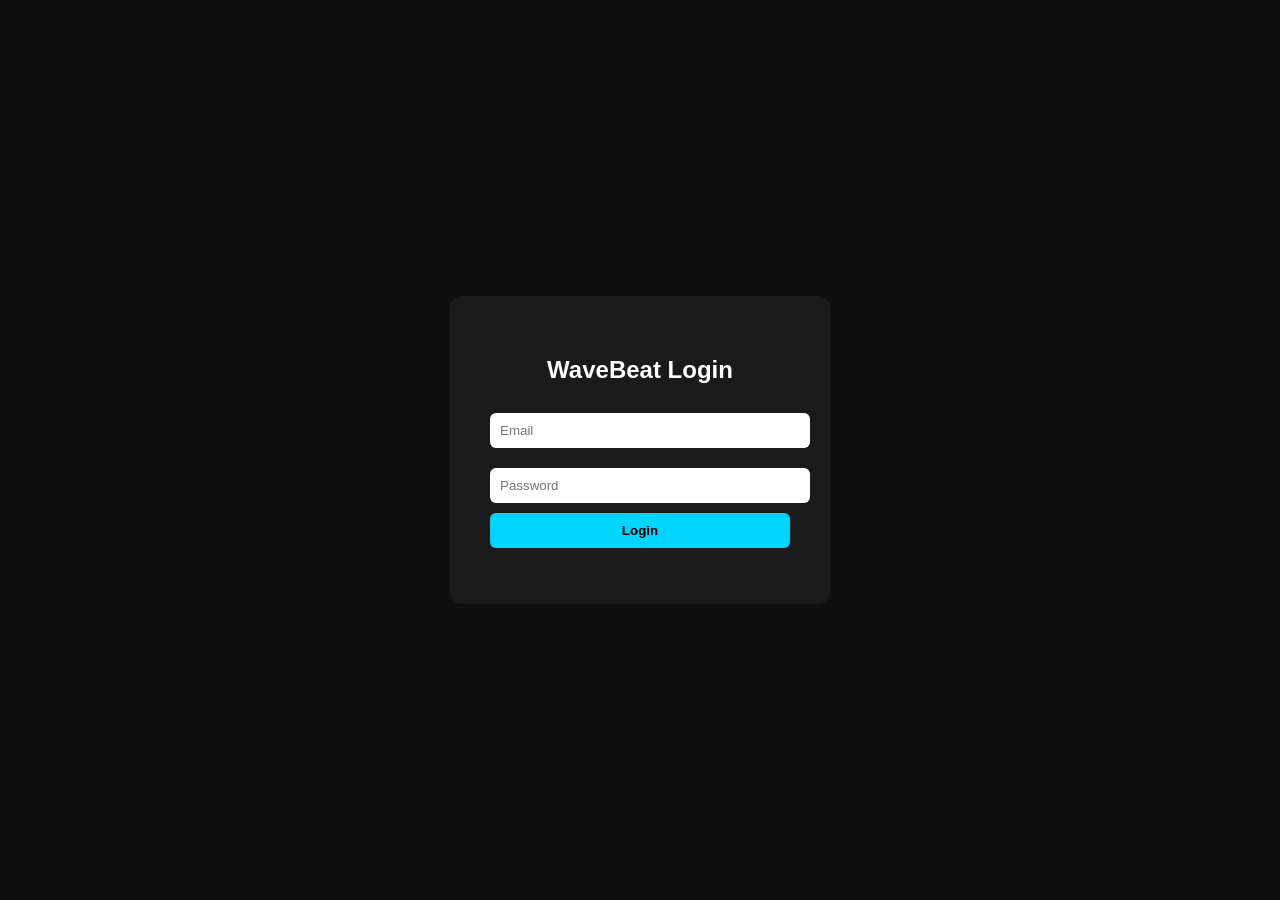
==== login.html @ fd385309 "Initial commit" ====
<!DOCTYPE html>
<html lang="en">
<head>
<meta charset="UTF-8">
<meta name="viewport" content="width=device-width, initial-scale=1.0">
<title>WaveBeat Login</title>

<link rel="stylesheet" href="css/login.css">
</head>

<body>

<div class="login-box">

    <h2>WaveBeat Login</h2>

    <input type="text" id="email" placeholder="Email">
    <input type="password" id="password" placeholder="Password">

    <button onclick="login()">Login</button>

    <p id="msg"></p>

</div>

<script src="js/auth.js"></script>
<script src="login.js"></script>

</body>
</html>
---- css/login.css ----
body {
    margin: 0;
    font-family: Arial;
    background: #0f0f0f;
    color: white;
    display: flex;
    justify-content: center;
    align-items: center;
    height: 100vh;
}

.login-box {
    background: #1a1a1a;
    padding: 40px;
    border-radius: 12px;
    text-align: center;
    width: 300px;
}

input {
    width: 100%;
    padding: 10px;
    margin: 10px 0;
    border: none;
    border-radius: 6px;
}

button {
    width: 100%;
    padding: 10px;
    background: #00d4ff;
    border: none;
    cursor: pointer;
    border-radius: 6px;
    font-weight: bold;
}

button:hover {
    background: #00b5d6;
}
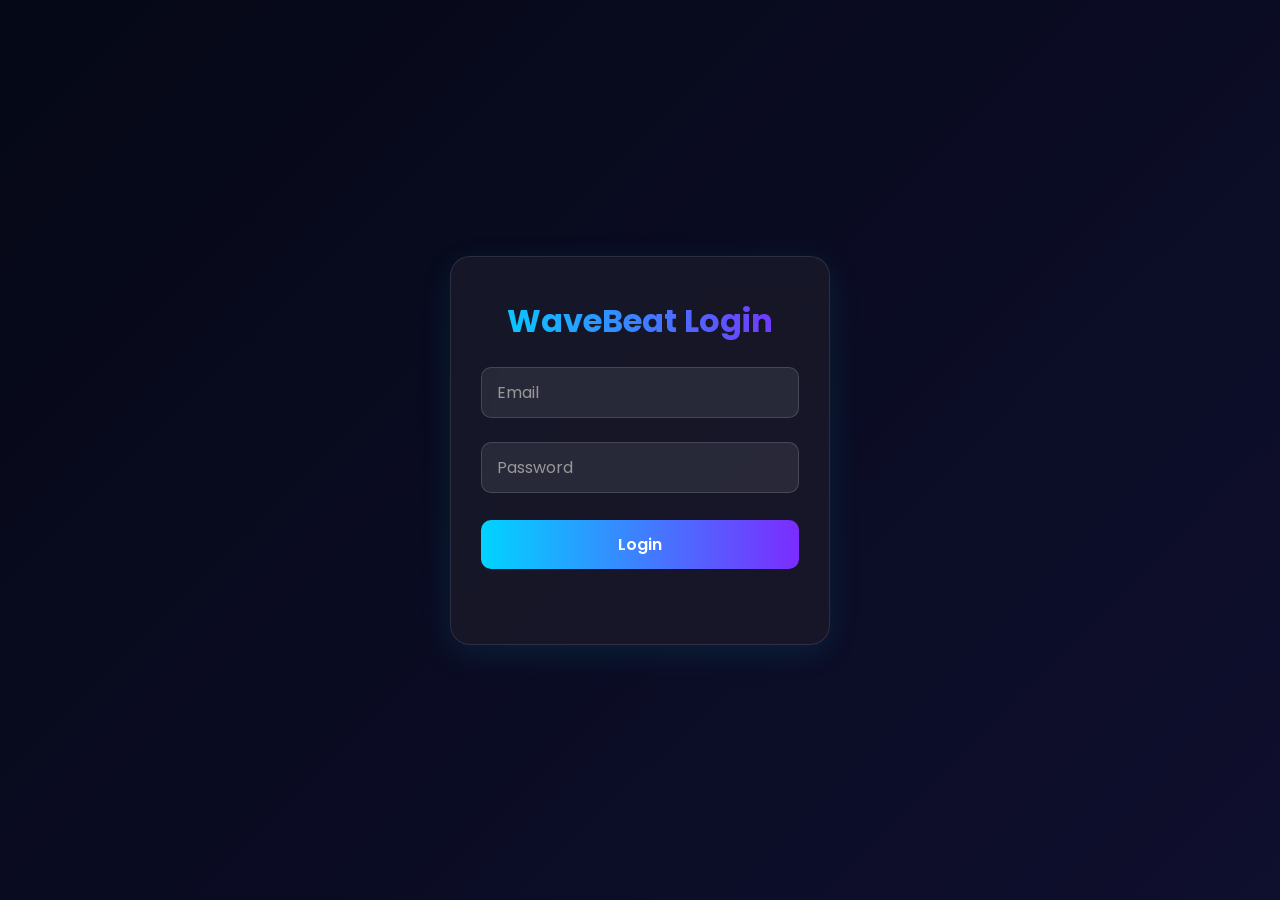
==== commit 19643a9e: "change 8 files to main" ====
--- a/login.html
+++ b/login.html
@@ -2,10 +2,15 @@
 <html lang="en">
 <head>
 <meta charset="UTF-8">
-<meta name="viewport" content="width=device-width, initial-scale=1.0">
+<meta name="viewport" content="width=device-width, initial-scale=1.0, viewport-fit=cover">
+<meta name="theme-color" content="#050816">
+<meta name="apple-mobile-web-app-capable" content="yes">
+<meta name="apple-mobile-web-app-status-bar-style" content="black-translucent">
 <title>WaveBeat Login</title>
 
 <link rel="stylesheet" href="css/login.css">
+<link rel="preconnect" href="https://fonts.googleapis.com">
+<link href="https://fonts.googleapis.com/css2?family=Poppins:wght@300;400;500;600;700&display=swap" rel="stylesheet">
 </head>
 
 <body>
--- a/css/login.css
+++ b/css/login.css
@@ -1,40 +1,195 @@
+* {
+    margin: 0;
+    padding: 0;
+    box-sizing: border-box;
+}
+
 body {
-    margin: 0;
-    font-family: Arial;
-    background: #0f0f0f;
+    font-family: 'Poppins', Arial, sans-serif;
+    background: linear-gradient(135deg, #050816 0%, #0f0f2e 100%);
     color: white;
     display: flex;
     justify-content: center;
     align-items: center;
-    height: 100vh;
+    min-height: 100vh;
+    padding: 20px;
 }
 
 .login-box {
-    background: #1a1a1a;
-    padding: 40px;
-    border-radius: 12px;
+    background: rgba(26, 26, 42, 0.8);
+    backdrop-filter: blur(20px);
+    padding: 40px 30px;
+    border-radius: 20px;
     text-align: center;
-    width: 300px;
+    width: 100%;
+    max-width: 380px;
+    border: 1px solid rgba(255, 255, 255, 0.1);
+    box-shadow: 0 8px 32px rgba(0, 212, 255, 0.1);
+}
+
+.login-box h2 {
+    font-size: 2rem;
+    margin-bottom: 10px;
+    background: linear-gradient(90deg, #00d4ff, #7b2cff);
+    -webkit-background-clip: text;
+    -webkit-text-fill-color: transparent;
+    background-clip: text;
 }
 
 input {
     width: 100%;
-    padding: 10px;
-    margin: 10px 0;
-    border: none;
-    border-radius: 6px;
+    padding: 12px 15px;
+    margin: 12px 0;
+    border: 1px solid rgba(255, 255, 255, 0.15);
+    border-radius: 10px;
+    background: rgba(255, 255, 255, 0.08);
+    color: white;
+    font-size: 1rem;
+    transition: 0.3s;
+    font-family: 'Poppins', Arial, sans-serif;
+}
+
+input:focus {
+    outline: none;
+    border-color: #00d4ff;
+    background: rgba(255, 255, 255, 0.12);
+    box-shadow: 0 0 10px rgba(0, 212, 255, 0.3);
+}
+
+input::placeholder {
+    color: #999;
 }
 
 button {
     width: 100%;
-    padding: 10px;
-    background: #00d4ff;
+    padding: 12px;
+    margin-top: 15px;
+    background: linear-gradient(90deg, #00d4ff, #7b2cff);
     border: none;
     cursor: pointer;
-    border-radius: 6px;
-    font-weight: bold;
+    border-radius: 10px;
+    font-weight: 600;
+    font-size: 1rem;
+    color: white;
+    transition: 0.3s;
+    font-family: 'Poppins', Arial, sans-serif;
 }
 
 button:hover {
-    background: #00b5d6;
+    transform: translateY(-2px);
+    box-shadow: 0 6px 20px rgba(0, 212, 255, 0.4);
+}
+
+button:active {
+    transform: translateY(0);
+}
+
+#msg {
+    margin-top: 15px;
+    font-size: 0.95rem;
+    min-height: 20px;
+    color: #bdbdbd;
+}
+
+#msg.success {
+    color: #00d4ff;
+}
+
+#msg.error {
+    color: #ff6b6b;
+}
+
+/* ==================================
+   TABLET
+================================== */
+
+@media screen and (max-width: 768px) {
+    .login-box {
+        padding: 35px 25px;
+        max-width: 100%;
+    }
+
+    .login-box h2 {
+        font-size: 1.6rem;
+        margin-bottom: 8px;
+    }
+
+    input {
+        font-size: 16px;
+        padding: 11px 12px;
+        margin: 10px 0;
+    }
+
+    button {
+        padding: 11px;
+        font-size: 0.95rem;
+    }
+}
+
+/* ==================================
+   MOBILE
+================================== */
+
+@media screen and (max-width: 480px) {
+    body {
+        padding: 15px;
+        min-height: 100vh;
+    }
+
+    .login-box {
+        padding: 30px 20px;
+        border-radius: 15px;
+    }
+
+    .login-box h2 {
+        font-size: 1.4rem;
+        margin-bottom: 5px;
+    }
+
+    input {
+        font-size: 16px;
+        padding: 10px 12px;
+        margin: 9px 0;
+        border-radius: 8px;
+    }
+
+    button {
+        padding: 10px;
+        font-size: 0.9rem;
+        margin-top: 12px;
+    }
+
+    #msg {
+        font-size: 0.9rem;
+        margin-top: 12px;
+    }
+}
+
+/* ==================================
+   EXTRA SMALL
+================================== */
+
+@media screen and (max-width: 360px) {
+    body {
+        padding: 12px;
+    }
+
+    .login-box {
+        padding: 25px 15px;
+    }
+
+    .login-box h2 {
+        font-size: 1.2rem;
+    }
+
+    input {
+        font-size: 15px;
+        padding: 9px 10px;
+        margin: 8px 0;
+    }
+
+    button {
+        padding: 9px;
+        font-size: 0.85rem;
+    }
 }
